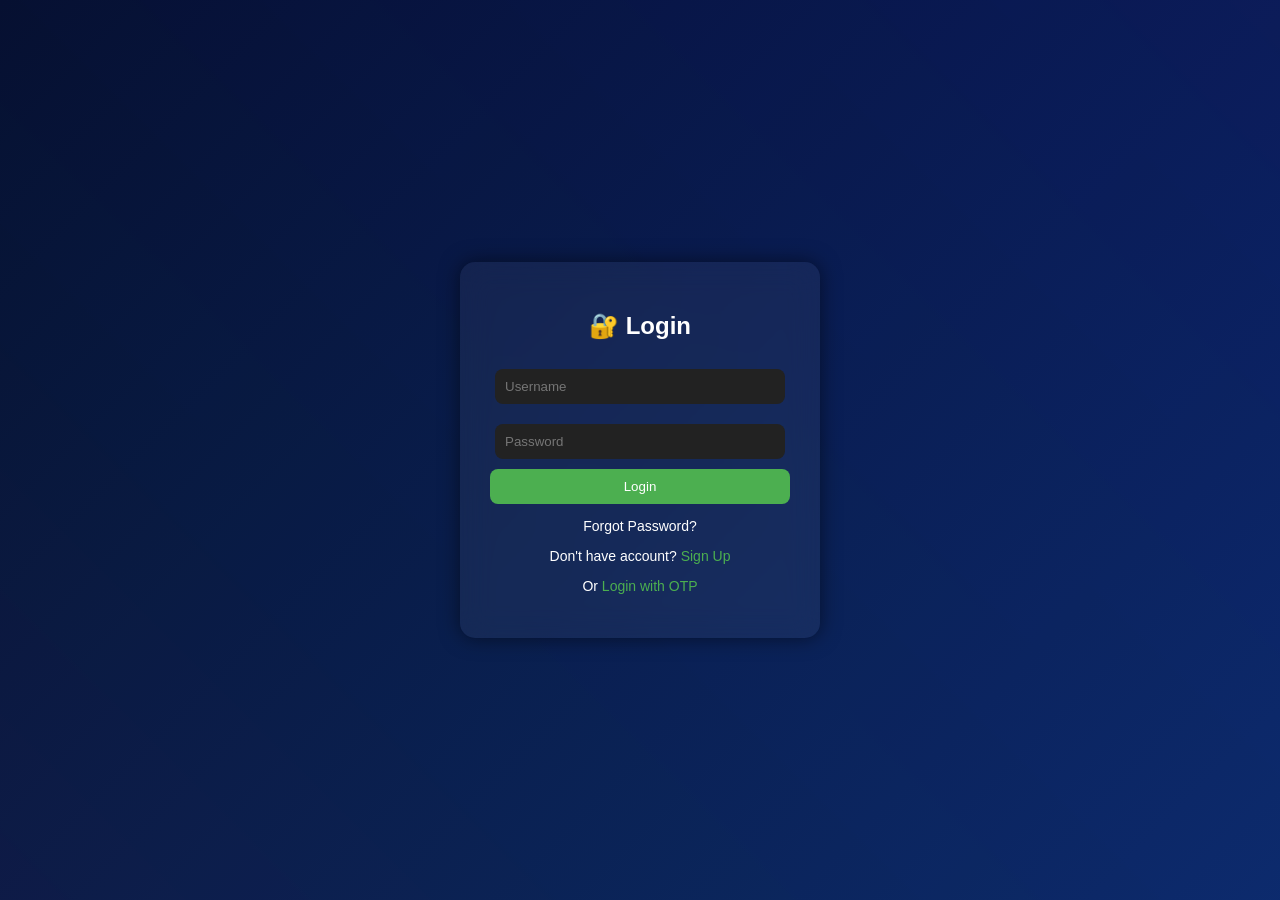
==== login.html @ 44cebb28 "Add files via upload" ====
<!DOCTYPE html>
<html>
<head>
    <title>Login - Traffic System</title>
    <link rel="stylesheet" href="login.css">
</head>
<body>

<div class="container">

    <div class="card">

        <h2 id="form-title">🔐 Login</h2>

        <!-- LOGIN FORM -->
        <div id="login-form">
            <input type="text" id="login-user" placeholder="Username">
            <input type="password" id="login-pass" placeholder="Password">
            <button onclick="login()">Login</button>

            <p onclick="showForgot()">Forgot Password?</p>
            <p>Don't have account? <span onclick="showSignup()">Sign Up</span></p>
            <p>Or <span onclick="showOtp()">Login with OTP</span></p>
        </div>

        <!-- SIGNUP FORM -->
        <div id="signup-form" style="display:none;">
            <input type="text" placeholder="New Username">
            <input type="password" placeholder="New Password">
            <button onclick="signup()">Sign Up</button>

            <p onclick="showLogin()">Back to Login</p>
        </div>

        <!-- FORGOT PASSWORD -->
        <div id="forgot-form" style="display:none;">
            <input type="text" placeholder="Enter Username">
            <button onclick="resetPass()">Reset Password</button>

            <p onclick="showLogin()">Back to Login</p>
        </div>

        <!-- OTP LOGIN -->
        <div id="otp-form" style="display:none;">
            <input type="text" id="otp-user" placeholder="Username">
            <button onclick="sendOtp()">Send OTP</button>
            <input type="text" id="otp-code" placeholder="Enter OTP" style="margin-top: 10px; display: none;">
            <button id="verify-otp-btn" onclick="verifyOtp()" style="margin-top: 10px; display: none;">Verify OTP</button>

            <p onclick="showLogin()">Back to Login</p>
        </div>

    </div>

</div>

<script src="login.js"></script>
</body>
</html>
---- login.css ----
body {
    margin: 0;
    font-family: 'Segoe UI', sans-serif;
    height: 100vh;
    display: flex;
    justify-content: center;
    align-items: center;

    background: linear-gradient(135deg, #060b2f, #1344a3, #0f2d4f);
    background-size: 400% 400%;
    animation: gradientBG 15s ease infinite;
    color: white;
}

body::before {
    content: "";
    position: fixed;
    top: 0;
    left: 0;
    width: 100%;
    height: 100%;
    background: radial-gradient(circle at 20% 30%, rgba(92, 190, 255, 0.2), rgba(8, 22, 54, 0.8));
    pointer-events: none;
    z-index: -1;
    mix-blend-mode: screen;
}

@keyframes gradientBG {
    0% { background-position: 0% 0%; }
    50% { background-position: 100% 100%; }
    100% { background-position: 0% 0%; }
}

/* 🌌 Animated background */
body::before {
    content: "";
    position: fixed;
    width: 200%;
    height: 200%;
    background: linear-gradient(45deg, red, green, blue, red);
    animation: moveBg 10s linear infinite;
    opacity: 0.05;
    z-index: -1;
}

@keyframes moveBg {
    0% { transform: translate(0,0); }
    100% { transform: translate(-50%, -50%); }
}

/* 🧊 Glass Card */
.card {
    background: rgba(255,255,255,0.05);
    backdrop-filter: blur(15px);
    padding: 30px;
    border-radius: 15px;
    width: 300px;
    text-align: center;

    box-shadow: 0 0 20px rgba(0,0,0,0.5);
    animation: fadeIn 1s ease;
}

/* Inputs */
input {
    width: 90%;
    padding: 10px;
    margin: 10px 0;
    border: none;
    border-radius: 8px;
    background: #222;
    color: white;
}

/* Button */
button {
    width: 100%;
    padding: 10px;
    border: none;
    border-radius: 8px;
    background: #4CAF50;
    color: white;
    cursor: pointer;
    transition: 0.3s;
}

button:hover {
    background: #45a049;
    box-shadow: 0 0 10px #4CAF50;
}

/* Links */
p {
    cursor: pointer;
    font-size: 14px;
}

span {
    color: #4CAF50;
}

/* Animation */
@keyframes fadeIn {
    from { opacity: 0; transform: translateY(20px);}
    to { opacity: 1; transform: translateY(0);}
}
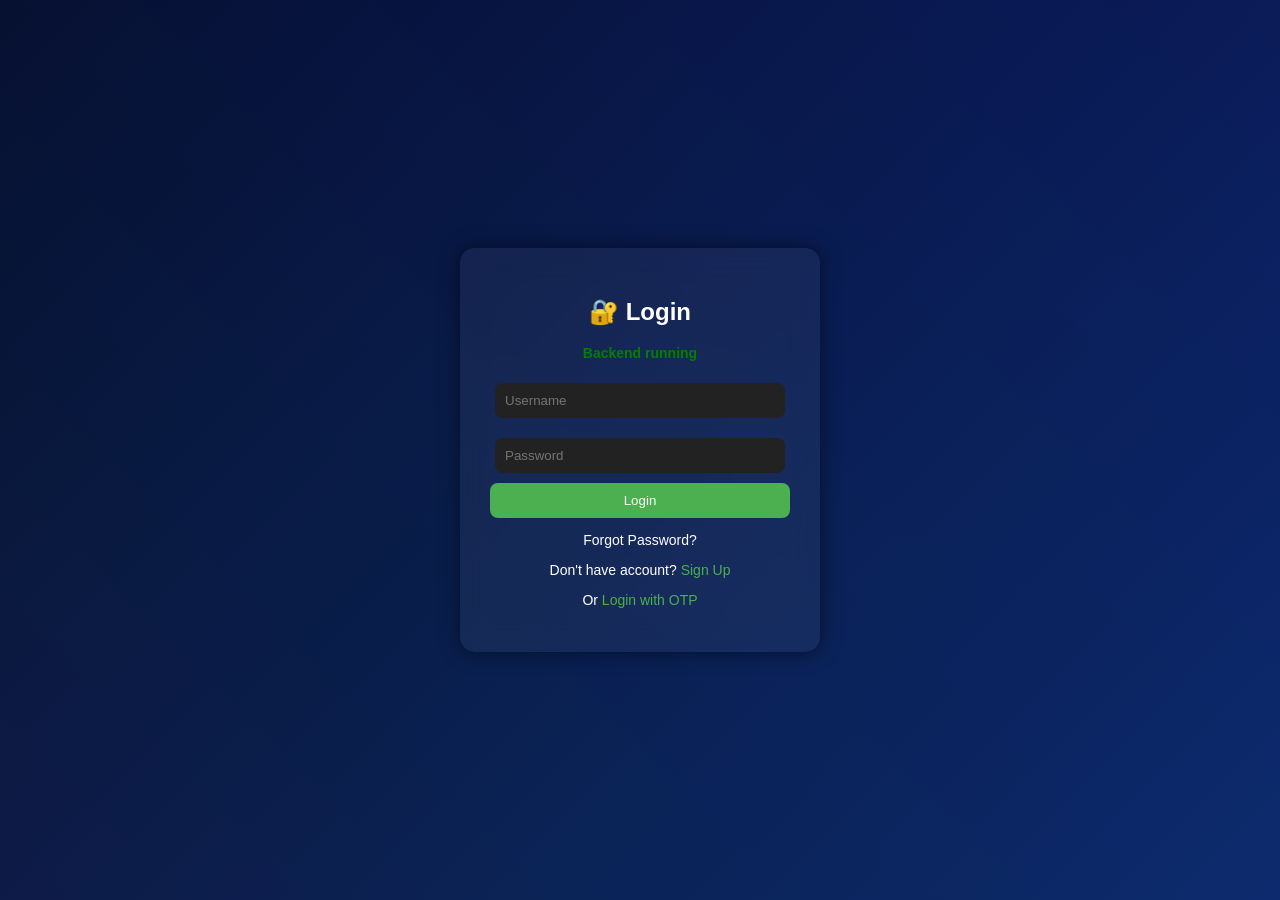
==== commit 9554686d: "Add files via upload" ====
--- a/login.html
+++ b/login.html
@@ -1,9 +1,17 @@
 <!DOCTYPE html>
-<html>
-<head>
-    <title>Login - Traffic System</title>
-    <link rel="stylesheet" href="login.css">
-</head>
+<html>
+<head>
+    <meta charset="UTF-8">
+    <meta name="viewport" content="width=device-width, initial-scale=1.0">
+    <title>Login - Traffic System</title>
+    <meta name="description" content="Login portal for the Smart Traffic Management System dashboard.">
+    <link rel="stylesheet" href="login.css">
+    <script>
+        if (window.location.protocol === 'file:' || ['127.0.0.1', 'localhost'].includes(window.location.hostname)) {
+            window.location.replace('http://127.0.0.1:5000/login.html');
+        }
+    </script>
+</head>
 <body>
 
 <div class="container">
@@ -11,12 +19,13 @@
     <div class="card">
 
         <h2 id="form-title">🔐 Login</h2>
+        <p id="backend-status" style="font-weight:bold; margin-bottom:12px; color:gray;">Checking backend...</p>
 
         <!-- LOGIN FORM -->
         <div id="login-form">
             <input type="text" id="login-user" placeholder="Username">
             <input type="password" id="login-pass" placeholder="Password">
-            <button onclick="login()">Login</button>
+            <button type="button" onclick="login()">Login</button>
 
             <p onclick="showForgot()">Forgot Password?</p>
             <p>Don't have account? <span onclick="showSignup()">Sign Up</span></p>
@@ -27,7 +36,7 @@
         <div id="signup-form" style="display:none;">
             <input type="text" placeholder="New Username">
             <input type="password" placeholder="New Password">
-            <button onclick="signup()">Sign Up</button>
+            <button type="button" onclick="signup()">Sign Up</button>
 
             <p onclick="showLogin()">Back to Login</p>
         </div>
@@ -35,7 +44,7 @@
         <!-- FORGOT PASSWORD -->
         <div id="forgot-form" style="display:none;">
             <input type="text" placeholder="Enter Username">
-            <button onclick="resetPass()">Reset Password</button>
+            <button type="button" onclick="resetPass()">Reset Password</button>
 
             <p onclick="showLogin()">Back to Login</p>
         </div>
@@ -43,9 +52,9 @@
         <!-- OTP LOGIN -->
         <div id="otp-form" style="display:none;">
             <input type="text" id="otp-user" placeholder="Username">
-            <button onclick="sendOtp()">Send OTP</button>
-            <input type="text" id="otp-code" placeholder="Enter OTP" style="margin-top: 10px; display: none;">
-            <button id="verify-otp-btn" onclick="verifyOtp()" style="margin-top: 10px; display: none;">Verify OTP</button>
+            <button type="button" onclick="sendOtp()">Send OTP</button>
+            <input type="text" id="otp-code" placeholder="Enter OTP" style="margin-top: 10px; display: none;">
+            <button type="button" id="verify-otp-btn" onclick="verifyOtp()" style="margin-top: 10px; display: none;">Verify OTP</button>
 
             <p onclick="showLogin()">Back to Login</p>
         </div>
@@ -54,6 +63,6 @@
 
 </div>
 
-<script src="login.js"></script>
-</body>
-</html>+<script src="login-app.js?v=5"></script>
+</body>
+</html>
